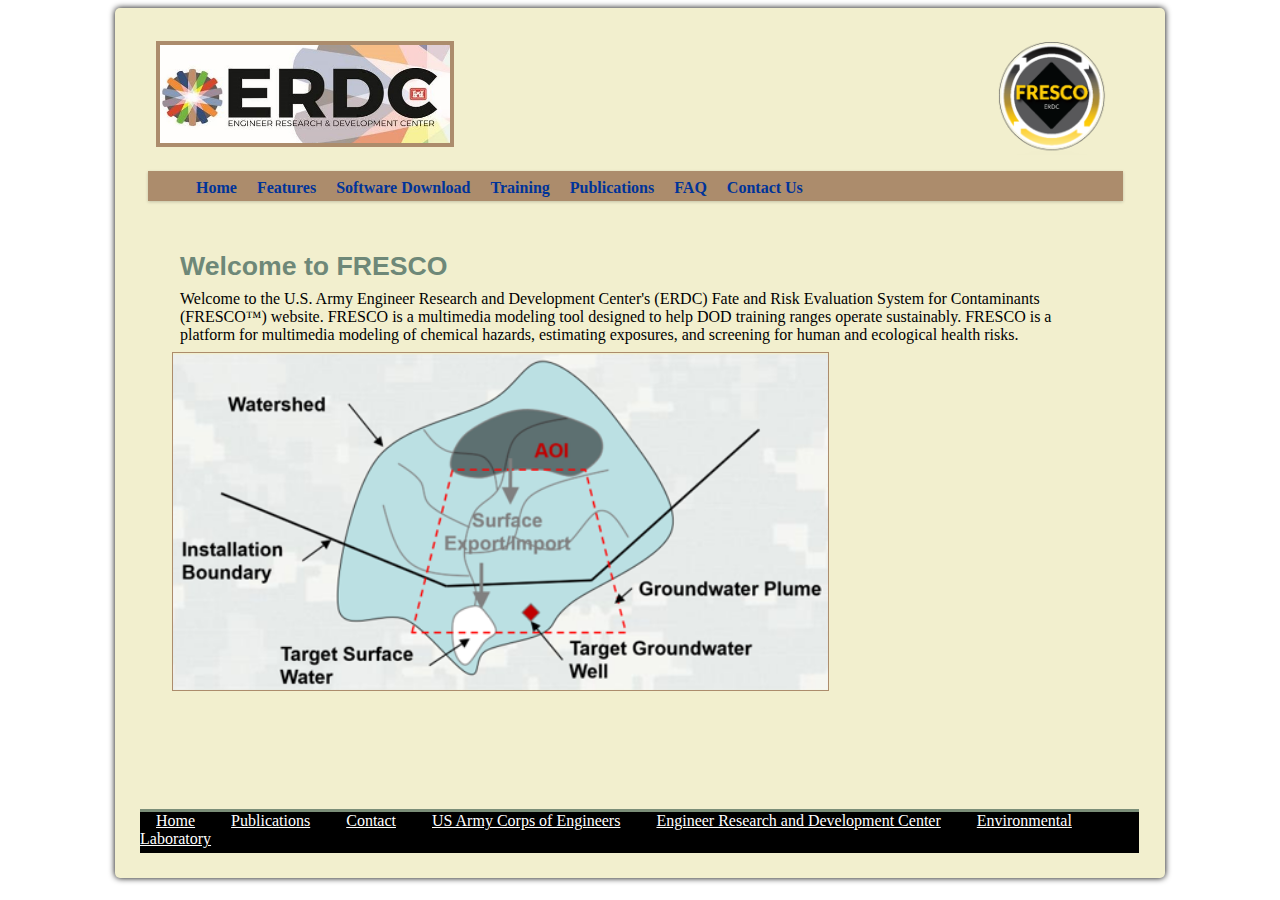
==== FRESCO/index.html @ 1c03c1f4 "Added FRESCO code" ====
<!DOCTYPE html>
<html>
    <head>  
        <meta charset="utf-8">
        <meta http-equiv="X-UA-Compatible" content="IE=edge">
        <title>FRESCO</title>
        <meta name="description" content="FRESCO(tm) Model Home Page">
        <meta name="viewport" content="width=device-width, initial-scale=1">
        <link rel="stylesheet" href="style.css">
    </head>

    <body>
        <div class="container">
            <div>
                <p align="right">
                    <img src="fresco-logo3.png" width=15% align="center">
                    <img class="erdc" src="ERDC-logo.jpg" width=30% align="left">    
                </p>
            </div>
            <div class="menu-wrap">
                <nav class="menu">
                    <ul class="clearfix">
                        <li>
                            <a href="index.html">Home</a>
                        </li>
                        <li><a href="features.html">Features</a>
                        <ul class="sub-menu">
                            <li><a href="#">Models</a></li>
                            <li><a href="#">Tools</a></li>
                            <li><a href="#">Database</a></li>
                        </ul>
                        </li>
                        <li><a href="Software-Download.html">Software Download</a></li>
                        <li><a href="Training.html">Training</a></li>
                        <li><a href="publications.html">Publications</a>
                        <ul class="sub-menu">
                            <li><a href="#methods">Methods and Capabilities</a></li>
                            <li><a href="#applications">Applications and Case Studies</a></li>
                            <li><a href="#other">Other</a></li>
                        </ul>
                        </li>
                        <li>
                            <li><a href="FAQ.html">FAQ</a></li>
                            <li><a href="Contact-Us.html">Contact Us</a></li>
                            </li>
                    </ul>             
                </nav>
            </div>

            <div>
                <div class="z-carousel-wrapper">
                    <div class="z-carousel"data-delay="2000" data-interval="4000">
                        <li class="review" style="display:block;">
                        <!-- content 1 -->
                            <h1>Welcome to FRESCO</h1>

                            <p>Welcome to the U.S. Army Engineer Research and Development Center's (ERDC) Fate and Risk Evaluation System for Contaminants
                                (FRESCO™) website. FRESCO is a multimedia modeling tool designed to help DOD training ranges operate sustainably.
                                FRESCO is a platform for multimedia modeling of chemical hazards, estimating exposures, and screening for human and ecological 
                                health risks.</p>
                                <img class="fresco-philosopy" src="fresco-philosopy.png" alt="Water shed model" align="center">

                        </li>
                            
    
                        <li class="review" style="display:block;">
                            <!-- content 2 -->
                            <image class="Splashpage" src="splash-page2.jpg" alt="splash page"></image>
                            <p>The purpose of this of website is to facilitate information exchange with FRESCO users. In addition to the latest FRESCO download
                                package it also host user and application documentation, training materials, Frequently Asked Questions, and other useful links.
                            </p>
                        </li>

                            <li class="review" style="display:block;">
                                <!-- content 3 -->
                            <h2>FRESCO’s Roadmap to Delivering Better Decision Support</h2>

                            <p>TREECS™ and ARAMS™ assessments have been used to determine management strategies for a wide array of military and
                                civilian firing ranges, allowing these areas to be operated as a manageable resource. FRESCO™’s initial release
                                in 2020 Q4 (version 0.1) will provide access to the same powerful modeling tools as the latest (version 6.1)
                                release of TREECS™ and will shortly be followed by FRESCO™ version 1.0 (2021 Q1), with improved management of
                                screening level and exposure risk data along with updates to the user interface. FRESCO™ version 2.0 (2021 Q3)
                                will incorporate the latest contaminant characteristic data and provide additional modeling options and
                                documentation.</p>
                                <img class="history" src="history.png" alt="History of software Development">
                                </li>
                            
                                        </div>
                                    </div>  
                                    
                                </div>
                                <footer>
                                    <ul>
                                    <li><a href="index.html">Home</a></li>
                                    <li><a href="publications.html">Publications</a></li>
                                    <li><a href="#">Contact</a></li>
                                    </ul>
                                    <ul>
                                    <li><a href="http://www.usace.army.mil" target="_new">US Army Corps of Engineers</a></li>
                                    <li><a href="http://www.erdc.usace.army.mil" target="_new">Engineer Research and Development Center</a></li>
                                    <li><a href="http://www.erdc.usace.army.mil/Locations/EL.aspx" target="_new">Environmental Laboratory</a></li>
                                    </ul>                  
                                </footer>
                            </div>
                        </div>
                    </div>
                </div>
        <script src="src/utils/jquery.min.js"></script>
      <script src="build/index.js"></script>
      <script type="text/javascript">
          zCarousel.registerCarousels();
      </script>
  <script type="text/javascript" src="index.js"></script>
    </body>
    </html>
---- FRESCO/style.css ----
html {
    background-image: url('https://api.army.mil/e2/c/images/2020/11/23/f23bfe63/original.jpg');
    background-repeat: no-repeat;
    background-size: cover;

}

.z-carousel-wrapper {
    height: 550px;
    margin-top: 50px;

}

.container {
  width:1000px; 
  margin:0 auto; 
  padding: 25px 25px;
  box-shadow:0px 0px 0px #333 inset, 0 0 6px #000; 
  border-radius:5px 5px 5px 5px; 
  background-color: #F2EFCE;
  behavior: inherit;
}

.clearfix:after {
    display: block;
    clear: both;
}

.menu-wrap {
    width: 975px;
    box-shadow: 0px 1px 3px rgba(0,0,0,0.2);
    background:#ac8c6c;
}
/* Navbar container */
.menu {
background-color: #ac8c6c;
width: 900px;
height: 30px;
font-weight: bold;
}

.menu li {
    margin: 0px;
    list-style: none;
    font-family: sans-serif;
}
.menu a, span.MsoHyperlink{
    transition: all linear 0.15s;
        color: #003399;
        text-decoration: underline;
}

.menu a:visited,
span.MsoHyperlinkFollowed {
    color: black;
    text-decoration: underline;
}
.menu li:hover > a, .menu .currernt-item > a {
    background-color: gray;
    text-decoration: none;
}

.menu > ul > li {
    display: inline-block;
    position: relative;
    font-size: 20px;
}

.menu > ul > li > a {
    padding: 0;
    display: inline-block;
    text-decoration: none;
}

.menu > ul > li:hover > a, .menu > ul > .current-item > a {
    background:gray;
}
/*-----Bottom lever -----*/
.menu li:hover .sub-menu {
    z-index: 1;
    opacity: 1;
}

.sub-menu {
    width: 100%;
    padding: 0;
    position: absolute;
    top: 100%;
    left: 0;
    z-index: -1;
    opacity: 0;
    transition: opacity linear 0.15s;
    box-shadow: 0px 2px 3px rgba(0,0,0,0.2);
    background-color: #ac8c6c
}

.sub-menu li {
    display: block;
    font-size: 16px;
}

.sub-menu li a {
    padding: 0;
    display: block;
    text-decoration: none;
}
.sub-menu li a:hover, .sub-menu .current-item a {
    background: gray;
}

.Splashpage {
    display: block;
    width: 50%;
    height: 50%;
    margin-left: auto;
    margin-right: auto;
}

.history {
    width: 50%;
    height: 50%;
    align-items: center;

}

.erdc {
    width: 30%;
    height: 30%;
    border: 4px solid #ac8c6c;
}
.img {
    width:30%;
    height: 25%;
    float: right;
    display: block;
    margin-right: auto;
    padding-bottom: 1px;
    
}

.images {
    width: 30%;
    height: 50%;
    display: block;
    margin-left: auto;
    margin-right: auto;
    padding-bottom: 5px;
    border: 1px solid #ac8c6c;
}

.fresco-philosopy {
    width: 70%;
    height: 60%;
    border: 1px solid #ac8c6c;
    display: block;
    text-align: center;
}
    a,
        body,
        p,
        li,
        div {
            margin-top: 6.0pt;
            margin-right: 6.0pt;
            margin-bottom: 6.0pt;
            margin-left: 6.0pt;
            font-size: 12.0pt;
            font-family: "Georgia", serif;
        }

        h1 {
            margin-bottom: 0in;
            margin-left: 6.0pt;
            font-size: 20.0pt;
            font-family: "Franklin Gothic Heavy", sans-serif;
            color: #6E8878;
            font-weight: bold;
        }

        h2 {
            margin-bottom: 0in;
            margin-left: 6.0pt;
            font-size: 18.0pt;
            font-family: "Franklin Gothic Demi", sans-serif;
            color: #2F447E;
            font-weight: bold;
        }

        .small {
            font-size: 12.0pt;
            font-family: "Georgia", serif;
        }

.large {
    font-size: 16.0pt;
    font-family: "Georgia", serif;
}

a:link,
span.MsoHyperlink {
    color: #003399;
    text-decoration: underline;
}

a:visited, span.MsoHyperlinkFollowed {
    color: #009900;
    text-decoration: underline;
}
 
form{
    margin:30px;
    margin-left: 20px;
}
input{
    width: 300px;
    height: 25px;    
}
textarea{
    margin-top: 15px;
    width: 450px;
    height: 70px;
}
  
  /* ~~FOOTER~~ */
footer {
    background:none repeat scroll 0 0 #000000; 
    border-top:medium  solid #7B8E78; 
    clear:both; 
    padding:0 0 5px 0; 
    margin:0; 
    position:relative;
    bottom: 0; 
    width: 999px;
}

footer ul {
    display: inline;
    padding:0; 
    margin:0;
}

footer ul li {
    display:inline; 
    color:#FFF; 
    padding:0 8px; 
    margin:0;
    font-size:6px;
}

footer a:link, footer a:visited{
    color:#FFF; 
}

footer a:hover {
    color:#fff; 
    text-decoration:underline; 
}
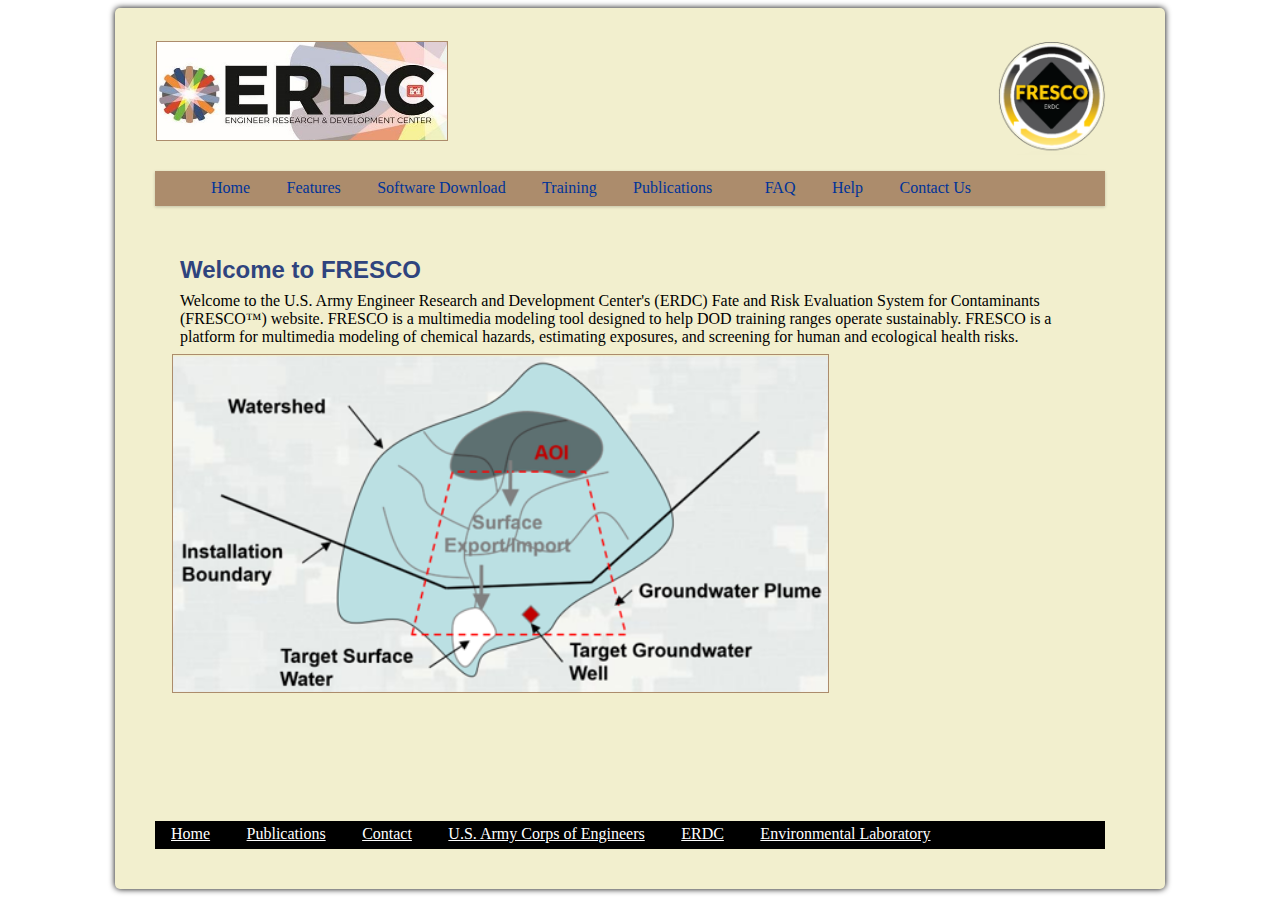
==== commit af1a0105: "Add files via upload" ====
--- a/FRESCO/index.html
+++ b/FRESCO/index.html
@@ -1,115 +1,118 @@
-<!DOCTYPE html>
-<html>
-    <head>  
-        <meta charset="utf-8">
-        <meta http-equiv="X-UA-Compatible" content="IE=edge">
-        <title>FRESCO</title>
-        <meta name="description" content="FRESCO(tm) Model Home Page">
-        <meta name="viewport" content="width=device-width, initial-scale=1">
-        <link rel="stylesheet" href="style.css">
-    </head>
-
-    <body>
-        <div class="container">
-            <div>
-                <p align="right">
-                    <img src="fresco-logo3.png" width=15% align="center">
-                    <img class="erdc" src="ERDC-logo.jpg" width=30% align="left">    
-                </p>
-            </div>
-            <div class="menu-wrap">
-                <nav class="menu">
-                    <ul class="clearfix">
-                        <li>
-                            <a href="index.html">Home</a>
-                        </li>
-                        <li><a href="features.html">Features</a>
-                        <ul class="sub-menu">
-                            <li><a href="#">Models</a></li>
-                            <li><a href="#">Tools</a></li>
-                            <li><a href="#">Database</a></li>
-                        </ul>
-                        </li>
-                        <li><a href="Software-Download.html">Software Download</a></li>
-                        <li><a href="Training.html">Training</a></li>
-                        <li><a href="publications.html">Publications</a>
-                        <ul class="sub-menu">
-                            <li><a href="#methods">Methods and Capabilities</a></li>
-                            <li><a href="#applications">Applications and Case Studies</a></li>
-                            <li><a href="#other">Other</a></li>
-                        </ul>
-                        </li>
-                        <li>
-                            <li><a href="FAQ.html">FAQ</a></li>
-                            <li><a href="Contact-Us.html">Contact Us</a></li>
-                            </li>
-                    </ul>             
-                </nav>
-            </div>
-
-            <div>
-                <div class="z-carousel-wrapper">
-                    <div class="z-carousel"data-delay="2000" data-interval="4000">
-                        <li class="review" style="display:block;">
-                        <!-- content 1 -->
-                            <h1>Welcome to FRESCO</h1>
-
-                            <p>Welcome to the U.S. Army Engineer Research and Development Center's (ERDC) Fate and Risk Evaluation System for Contaminants
-                                (FRESCO™) website. FRESCO is a multimedia modeling tool designed to help DOD training ranges operate sustainably.
-                                FRESCO is a platform for multimedia modeling of chemical hazards, estimating exposures, and screening for human and ecological 
-                                health risks.</p>
-                                <img class="fresco-philosopy" src="fresco-philosopy.png" alt="Water shed model" align="center">
-
-                        </li>
-                            
-    
-                        <li class="review" style="display:block;">
-                            <!-- content 2 -->
-                            <image class="Splashpage" src="splash-page2.jpg" alt="splash page"></image>
-                            <p>The purpose of this of website is to facilitate information exchange with FRESCO users. In addition to the latest FRESCO download
-                                package it also host user and application documentation, training materials, Frequently Asked Questions, and other useful links.
-                            </p>
-                        </li>
-
-                            <li class="review" style="display:block;">
-                                <!-- content 3 -->
-                            <h2>FRESCO’s Roadmap to Delivering Better Decision Support</h2>
-
-                            <p>TREECS™ and ARAMS™ assessments have been used to determine management strategies for a wide array of military and
-                                civilian firing ranges, allowing these areas to be operated as a manageable resource. FRESCO™’s initial release
-                                in 2020 Q4 (version 0.1) will provide access to the same powerful modeling tools as the latest (version 6.1)
-                                release of TREECS™ and will shortly be followed by FRESCO™ version 1.0 (2021 Q1), with improved management of
-                                screening level and exposure risk data along with updates to the user interface. FRESCO™ version 2.0 (2021 Q3)
-                                will incorporate the latest contaminant characteristic data and provide additional modeling options and
-                                documentation.</p>
-                                <img class="history" src="history.png" alt="History of software Development">
-                                </li>
-                            
-                                        </div>
-                                    </div>  
-                                    
-                                </div>
-                                <footer>
-                                    <ul>
-                                    <li><a href="index.html">Home</a></li>
-                                    <li><a href="publications.html">Publications</a></li>
-                                    <li><a href="#">Contact</a></li>
-                                    </ul>
-                                    <ul>
-                                    <li><a href="http://www.usace.army.mil" target="_new">US Army Corps of Engineers</a></li>
-                                    <li><a href="http://www.erdc.usace.army.mil" target="_new">Engineer Research and Development Center</a></li>
-                                    <li><a href="http://www.erdc.usace.army.mil/Locations/EL.aspx" target="_new">Environmental Laboratory</a></li>
-                                    </ul>                  
-                                </footer>
-                            </div>
-                        </div>
-                    </div>
-                </div>
-        <script src="src/utils/jquery.min.js"></script>
-      <script src="build/index.js"></script>
-      <script type="text/javascript">
-          zCarousel.registerCarousels();
-      </script>
-  <script type="text/javascript" src="index.js"></script>
-    </body>
+<!DOCTYPE html>
+<html>
+    <head>  
+        <meta charset="utf-8">
+        <meta http-equiv="X-UA-Compatible" content="IE=edge">
+        <title>FRESCO</title>
+        <meta name="description" content="FRESCO(tm) Model Home Page">
+        <meta name="viewport" content="width=device-width, initial-scale=1">
+        <link rel="stylesheet" href="css/style.css">
+    </head>
+
+    <body>
+        <div class="container">
+            <div>
+                <p align="right">
+                    <img src="images/fresco-logo3.png" width=15% align="center">
+                    <img class="erdc" src="images/ERDC-logo.jpg" width=30% align="left">    
+                </p>
+            </div>
+            <div class="menu-wrap">
+                <nav class="menu">
+                    <ul class="clearfix">
+                        <li>
+                            <a href="index.html">Home</a>
+                        </li>
+                        <li><a href="features.html">Features</a>
+                        <ul class="sub-menu">
+                            <li><a href="#">Models</a></li>
+                            <li><a href="#">Tools</a></li>
+                            <li><a href="#">Database</a></li>
+                        </ul>
+                        </li>
+                        <li><a href="Software-Download.html">Software Download</a></li>
+                        <li><a href="Training.html">Training</a></li>
+                        <li><a href="publications.html">Publications</a>
+                        <ul class="sub-menu">
+                            <li><a href="#methods">Methods and Capabilities</a></li>
+                            <li><a href="#applications">Applications and Case Studies</a></li>
+                            <li><a href="#other">Other</a></li>
+                        </ul>
+                        </li>
+                        <li>
+                            <li><a href="FAQ.html">FAQ</a></li>
+                            <li><a herf=#>Help</a></li>
+                            <li><a href="Contact-Us.html">Contact Us</a></li>
+                            </li>
+                    </ul>             
+                </nav>
+            </div>
+
+            <div>
+                <div class="z-carousel-wrapper">
+                    <div class="z-carousel"data-delay="2000" data-interval="4000">
+					  <ul>
+                        <li class="review" style="display:none;">
+                        <!-- content 1 -->
+                            <h2>Welcome to FRESCO</h2>
+
+                            <p>Welcome to the U.S. Army Engineer Research and Development Center's (ERDC) Fate and Risk Evaluation System for Contaminants
+                                (FRESCO™) website. FRESCO is a multimedia modeling tool designed to help DOD training ranges operate sustainably.
+                                FRESCO is a platform for multimedia modeling of chemical hazards, estimating exposures, and screening for human and ecological 
+                                health risks.</p>
+                                <img class="fresco-philosopy" src="images/fresco-philosopy.png" alt="Water shed model" align="center">
+
+                        </li>
+					  </ul>   
+                       <ul>
+                        <li class="review" style="display:none;">
+                            <!-- content 2 -->
+                            <image class="Splashpage" src="images/splash-page2.jpg" alt="splash page"></image>
+                            <p>The purpose of this of website is to facilitate information exchange with FRESCO users. In addition to the latest FRESCO download
+                                package it also host user and application documentation, training materials, Frequently Asked Questions, and other useful links.
+                            </p>
+                        </li>
+					   </ul>
+					    <ul>
+                            <li class="review" style="display:none;">
+                                <!-- content 3 -->
+                            <h2>FRESCO’s Roadmap to Delivering Better Decision Support</h2>
+
+                            <p>TREECS™ and ARAMS™ assessments have been used to determine management strategies for a wide array of military and
+                                civilian firing ranges, allowing these areas to be operated as a manageable resource. FRESCO™’s initial release
+                                in 2020 Q4 (version 0.1) will provide access to the same powerful modeling tools as the latest (version 6.1)
+                                release of TREECS™ and will shortly be followed by FRESCO™ version 1.0 (2021 Q1), with improved management of
+                                screening level and exposure risk data along with updates to the user interface. FRESCO™ version 2.0 (2021 Q3)
+                                will incorporate the latest contaminant characteristic data and provide additional modeling options and
+                                documentation.</p>
+                                <img class="history" src="images/History_TREECS-FRESCO.png" alt="History of software Development">
+                                </li>
+						    </ul> 
+                                        </div>
+                                    </div>  
+                                    
+                                </div>
+                                <footer class="footer">
+                                    <ul>
+                                    <li><a href="index.html">Home</a></li>
+                                    <li><a href="publications.html">Publications</a></li>
+                                    <li><a href="#">Contact</a></li>
+                                    </ul>
+                                    <ul>
+                                    <li><a href="http://www.usace.army.mil" target="_new">U.S. Army Corps of Engineers</a></li>
+                                    <li><a href="http://www.erdc.usace.army.mil" target="_new">ERDC</a></li>
+                                    <li><a href="http://www.erdc.usace.army.mil/Locations/EL.aspx" target="_new">Environmental Laboratory</a></li>
+                                    </ul>                  
+                                </footer>
+                            </div>
+                        </div>
+                    </div>
+                </div>
+        <script src="src/utils/jquery.min.js"></script>
+      <script src="build/index.js"></script>
+      <script type="text/javascript">
+          zCarousel.registerCarousels();
+      </script>
+  <script type="text/javascript" src="js/index.js"></script>
+    </body>
     </html>--- a/FRESCO/css/style.css
+++ b/FRESCO/css/style.css
@@ -0,0 +1,272 @@
+html {
+    background-image:  url("/images/BG_original.jpg");
+    background-repeat: no-repeat;
+    background-size: cover;
+
+}
+
+.z-carousel-wrapper {
+    height: 550px;
+    margin-top: 50px;
+
+}
+
+.container {
+  width:1000px; 
+  margin:0 auto; 
+  padding: 25px 25px;
+  box-shadow:0px 0px 0px #333 inset, 0 0 6px #000; 
+  border-radius:5px 5px 5px 5px; 
+  background-color: #F2EFCE;
+  behavior: inherit;
+}
+
+.clearfix:after {
+    display: block;
+    clear: both;
+}
+
+.menu-wrap {
+    margin:15px;
+    width: 950px;
+    box-shadow: 0px 1px 3px rgba(0,0,0,0.2);
+    background:#ac8c6c;
+}
+/* Navbar container */
+.menu {
+    background-color: #ac8c6c;
+    width: 900px;
+    height: 25px;
+    font-family: 'Franklin Gothic Demi', 'Arial Narrow', Arial, sans-serif;
+    padding-bottom: 10px;
+}
+
+.menu li {
+    margin: 0;
+    list-style: none;
+    font-family:'Franklin Gothic Demi', 'Arial Narrow', Arial, sans-serif;
+}
+.menu a, span.MsoHyperlink{
+    transition: all linear 0.15s;
+        color: #003399;
+        text-decoration: underline;
+}
+
+.menu a:visited,
+span.MsoHyperlinkFollowed {
+    color: black;
+    text-decoration: underline;
+}
+.menu li:hover > a, .menu .currernt-item > a {
+    background-color: gray;
+    text-decoration: none;
+}
+
+.menu > ul > li {
+    display: inline-block;
+    position: relative;
+    font-size: 20px;
+    padding: 0 8px;
+}
+
+.menu > ul > li > a {
+    padding: 0;
+    display: inline-block;
+    text-decoration: none;
+}
+
+.menu > ul > li:hover > a, .menu > ul > .current-item > a {
+    background:gray;
+}
+/*-----Bottom lever -----*/
+.menu li:hover .sub-menu {
+    z-index: 1;
+    opacity: 1;
+}
+
+.sub-menu {
+    width: 100%;
+    padding: 0;
+    position: absolute;
+    top: 100%;
+    left: 0;
+    z-index: -1;
+    opacity: 0;
+    transition: opacity linear 0.15s;
+    box-shadow: 0px 2px 3px rgba(0,0,0,0.2);
+    background-color: #ac8c6c
+}
+
+.sub-menu li {
+    display: block;
+    font-size: 16px;
+}
+
+.sub-menu li a {
+    padding: 0;
+    display: block;
+    text-decoration: none;
+}
+.sub-menu li a:hover, .sub-menu .current-item a {
+    background: gray;
+}
+
+.Splashpage {
+    display: block;
+    width: 50%;
+    height: 50%;
+    margin-left: auto;
+    margin-right: auto;
+    border: 1px solid #ac8c6c;
+}
+
+.history {
+    width: 75%;
+    height: 50%;
+    align-items: center;
+
+}
+
+.erdc {
+    width: 30%;
+    height: 30%;
+    border: 1px solid #ac8c6c;
+}
+.img {
+    width:30%;
+    height: 25%;
+    float: right;
+    display: block;
+    margin-right: auto;
+    padding-bottom: 1px;
+    
+}
+
+.images {
+    width: 30%;
+    height: 50%;
+    display: block;
+    margin-left: auto;
+    margin-right: auto;
+    padding-bottom: 5px;
+    border: 1px solid #ac8c6c;
+}
+
+.fresco-philosopy {
+    width: 70%;
+    height: 60%;
+    border: 1px solid #ac8c6c;
+    display: block;
+    text-align: center;
+}
+.contact {
+    width: 50%;
+    height: 50%;
+    float: left;
+}
+    a,
+        body,
+        p,
+        li,
+        div {
+            margin-top: 6.0pt;
+            margin-right: 6.0pt;
+            margin-bottom: 6.0pt;
+            margin-left: 6.0pt;
+            font-size: 12.0pt;
+            font-family: "Georgia", serif;
+        }
+
+        h1 {
+            margin-bottom: 0in;
+            margin-left: 6.0pt;
+            font-size: 20.0pt;
+            font-family: "Franklin Gothic Heavy", sans-serif;
+            color: #6E8878;
+            font-weight: bold;
+        }
+
+        h2 {
+            margin-bottom: 0in;
+            margin-left: 6.0pt;
+            font-size: 18.0pt;
+            font-family: "Franklin Gothic Demi", sans-serif;
+            color: #2F447E;
+            font-weight: bold;
+        }
+
+        .small {
+            font-size: 12.0pt;
+            font-family: "Georgia", serif;
+        }
+
+.large {
+    font-size: 16.0pt;
+    font-family: "Georgia", serif;
+}
+
+a:link,
+span.MsoHyperlink {
+    color: #003399;
+    text-decoration: underline;
+}
+
+a:visited, span.MsoHyperlinkFollowed {
+    color: #009900;
+    text-decoration: underline;
+}
+ 
+form{
+    margin:30px;
+    margin-left: 20px;
+}
+input{
+    width: 300px;
+    height: 25px;    
+}
+textarea{
+    margin-top: 15px;
+    width: 450px;
+    height: 70px;
+    font-family: "Georgia", serif;
+}
+
+ul {
+  list-style-type: none;
+ }  
+  /* ~~FOOTER~~ */
+.footer {
+    background:none repeat scroll 0 0 #000000; 
+    clear:both; 
+    padding:0 0 5px 0; 
+    margin:15px; 
+    position:relative;
+    bottom: 0; 
+    width: 950px;
+    font-family: 'Franklin Gothic Demi', 'Arial Narrow', Arial, sans-serif;
+}
+
+.footer ul {
+    display: inline;
+    padding:0; 
+    margin:0;
+}
+
+.footer ul li {
+    display:inline; 
+    color:#FFF; 
+    padding:0 8px; 
+    margin:0;
+    font-size:20px;
+}
+
+.footer a:link, footer a:visited{
+    color:#FFF; 
+}
+
+.footer a:hover {
+    color:#fff; 
+    text-decoration:none; 
+}
+
+  
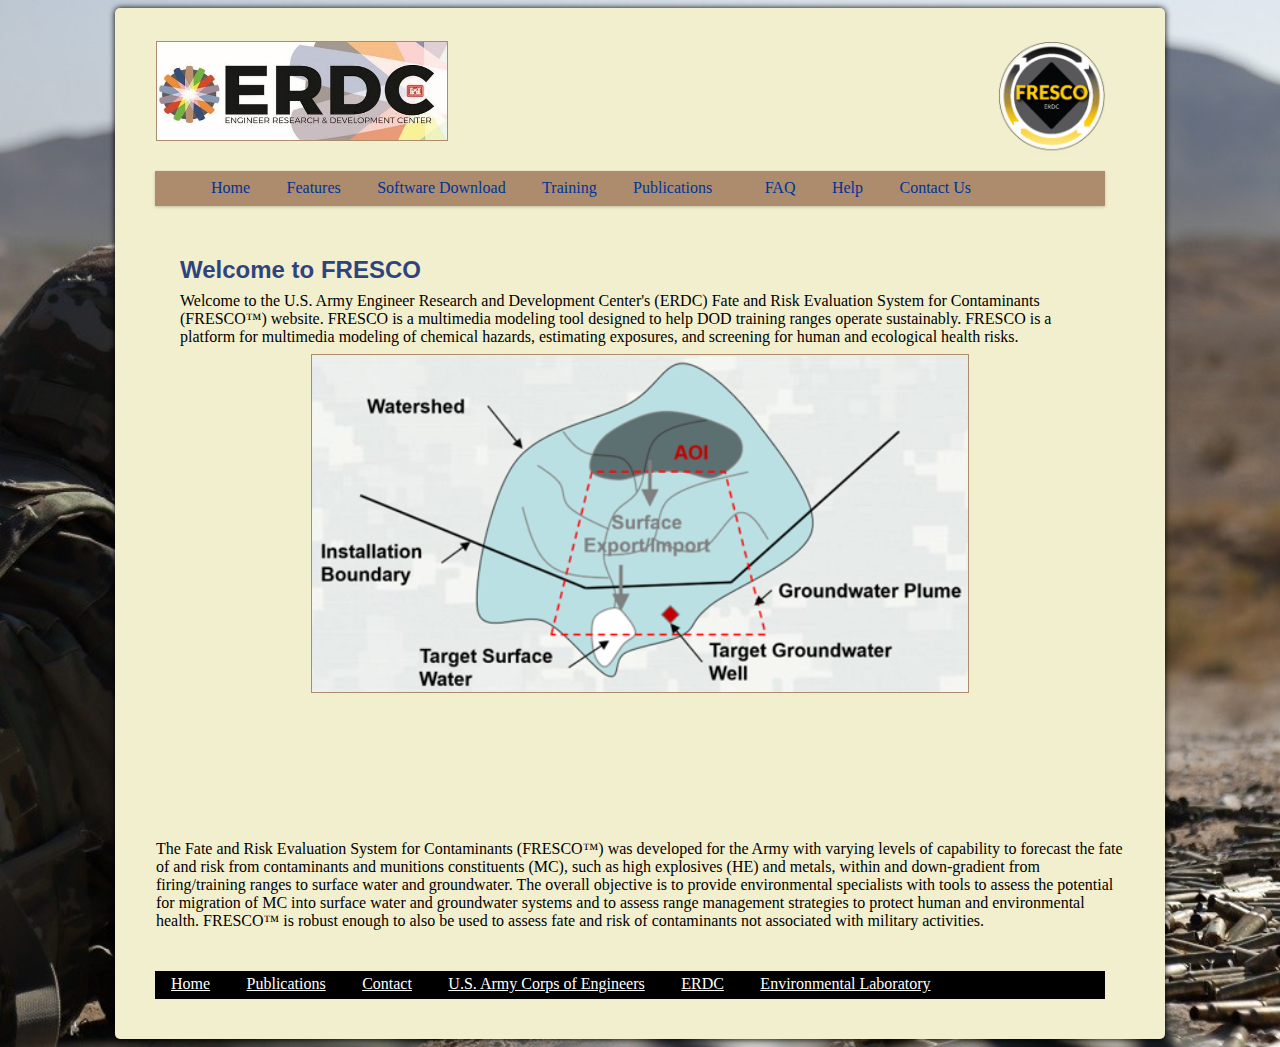
==== commit 045cde66: "Changed a few things" ====
--- a/FRESCO/index.html
+++ b/FRESCO/index.html
@@ -25,7 +25,7 @@
                         </li>
                         <li><a href="features.html">Features</a>
                         <ul class="sub-menu">
-                            <li><a href="#">Models</a></li>
+                            <li><a href="#Features">Features</a></li>
                             <li><a href="#">Tools</a></li>
                             <li><a href="#">Database</a></li>
                         </ul>
@@ -90,7 +90,7 @@
 						    </ul> 
                                         </div>
                                     </div>  
-                                    
+                                    <br><p>The Fate and Risk Evaluation System for Contaminants (FRESCO™) was developed for the Army with varying levels of capability to forecast the fate of and risk from contaminants and munitions constituents (MC), such as high explosives (HE) and metals, within and down-gradient from firing/training ranges to surface water and groundwater. The overall objective is to provide environmental specialists with tools to assess the potential for migration of MC into surface water and groundwater systems and to assess range management strategies to protect human and environmental health. FRESCO™ is robust enough to also be used to assess fate and risk of contaminants not associated with military activities.</p><br>
                                 </div>
                                 <footer class="footer">
                                     <ul>
--- a/FRESCO/css/style.css
+++ b/FRESCO/css/style.css
@@ -1,8 +1,8 @@
 html {
-    background-image:  url("/images/BG_original.jpg");
+    background-image: url("/FRESCO/images/soldier-firing-M240b.jpg");
     background-repeat: no-repeat;
     background-size: cover;
-
+    background-color: #f0f0f0; /* Fallback color */
 }
 
 .z-carousel-wrapper {
@@ -142,13 +142,22 @@
     
 }
 
+.clickable {
+    width: 70%;
+    height: 50%;
+    display: block;
+    margin-left: auto;
+    margin-right: auto;
+    padding-bottom: 1px;
+    border: 1px solid #ac8c6c;  
+    position: relative;
+}
 .images {
     width: 30%;
     height: 50%;
     display: block;
     margin-left: auto;
     margin-right: auto;
-    padding-bottom: 5px;
     border: 1px solid #ac8c6c;
 }
 
@@ -157,7 +166,8 @@
     height: 60%;
     border: 1px solid #ac8c6c;
     display: block;
-    text-align: center;
+    margin-left: auto;
+    margin-right: auto;
 }
 .contact {
     width: 50%;
@@ -269,4 +279,3 @@
     text-decoration:none; 
 }
 
-  
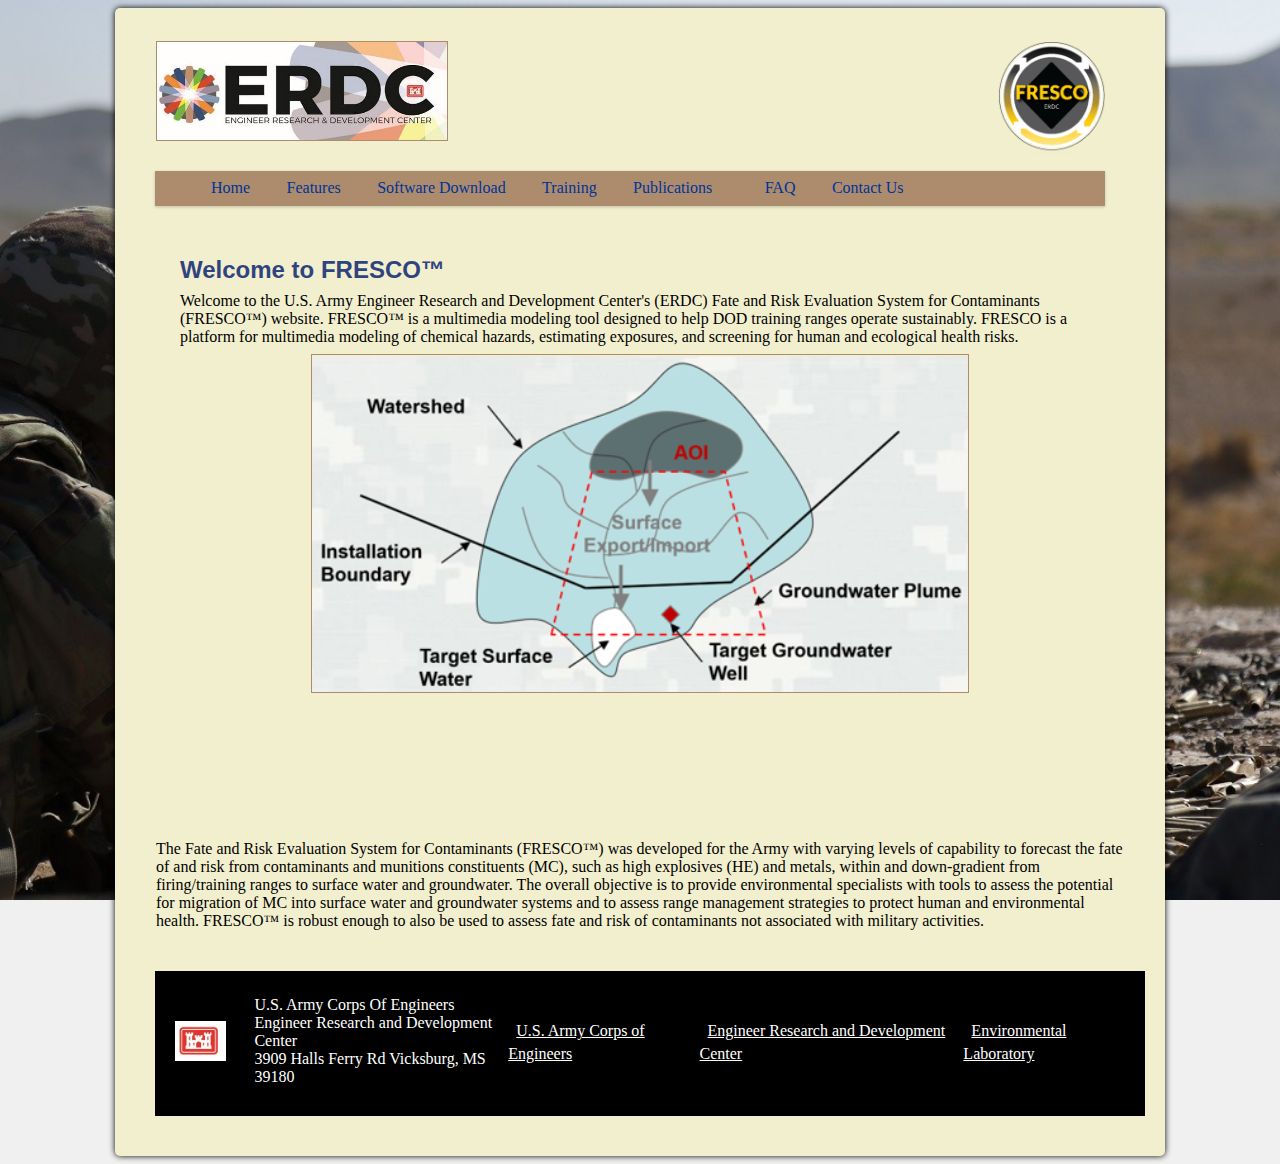
==== commit 44b83694: "Changed footers and updated jquery" ====
--- a/FRESCO/index.html
+++ b/FRESCO/index.html
@@ -41,7 +41,6 @@
                         </li>
                         <li>
                             <li><a href="FAQ.html">FAQ</a></li>
-                            <li><a herf=#>Help</a></li>
                             <li><a href="Contact-Us.html">Contact Us</a></li>
                             </li>
                     </ul>             
@@ -54,10 +53,10 @@
 					  <ul>
                         <li class="review" style="display:none;">
                         <!-- content 1 -->
-                            <h2>Welcome to FRESCO</h2>
+                            <h2>Welcome to FRESCO™</h2>
 
                             <p>Welcome to the U.S. Army Engineer Research and Development Center's (ERDC) Fate and Risk Evaluation System for Contaminants
-                                (FRESCO™) website. FRESCO is a multimedia modeling tool designed to help DOD training ranges operate sustainably.
+                                (FRESCO™) website. FRESCO™ is a multimedia modeling tool designed to help DOD training ranges operate sustainably.
                                 FRESCO is a platform for multimedia modeling of chemical hazards, estimating exposures, and screening for human and ecological 
                                 health risks.</p>
                                 <img class="fresco-philosopy" src="images/fresco-philosopy.png" alt="Water shed model" align="center">
@@ -68,7 +67,7 @@
                         <li class="review" style="display:none;">
                             <!-- content 2 -->
                             <image class="Splashpage" src="images/splash-page2.jpg" alt="splash page"></image>
-                            <p>The purpose of this of website is to facilitate information exchange with FRESCO users. In addition to the latest FRESCO download
+                            <p>The purpose of this of website is to facilitate information exchange with FRESCO™ users. In addition to the latest FRESCO download
                                 package it also host user and application documentation, training materials, Frequently Asked Questions, and other useful links.
                             </p>
                         </li>
@@ -93,14 +92,11 @@
                                     <br><p>The Fate and Risk Evaluation System for Contaminants (FRESCO™) was developed for the Army with varying levels of capability to forecast the fate of and risk from contaminants and munitions constituents (MC), such as high explosives (HE) and metals, within and down-gradient from firing/training ranges to surface water and groundwater. The overall objective is to provide environmental specialists with tools to assess the potential for migration of MC into surface water and groundwater systems and to assess range management strategies to protect human and environmental health. FRESCO™ is robust enough to also be used to assess fate and risk of contaminants not associated with military activities.</p><br>
                                 </div>
                                 <footer class="footer">
-                                    <ul>
-                                    <li><a href="index.html">Home</a></li>
-                                    <li><a href="publications.html">Publications</a></li>
-                                    <li><a href="#">Contact</a></li>
-                                    </ul>
+                                    <img src="images/ERDC_Castle.jpg" alt="Footer Image" class="footer-image">
+                                    <p>U.S. Army Corps Of Engineers<br>Engineer Research and Development Center<br>3909 Halls Ferry Rd Vicksburg, MS 39180</p>
                                     <ul>
                                     <li><a href="http://www.usace.army.mil" target="_new">U.S. Army Corps of Engineers</a></li>
-                                    <li><a href="http://www.erdc.usace.army.mil" target="_new">ERDC</a></li>
+                                    <li><a href="http://www.erdc.usace.army.mil" target="_new">Engineer Research  and Development Center</a></li>
                                     <li><a href="http://www.erdc.usace.army.mil/Locations/EL.aspx" target="_new">Environmental Laboratory</a></li>
                                     </ul>                  
                                 </footer>
@@ -108,7 +104,7 @@
                         </div>
                     </div>
                 </div>
-        <script src="src/utils/jquery.min.js"></script>
+        <script src="src/utils/jquery-3.7.1.min.js"></script>
       <script src="build/index.js"></script>
       <script type="text/javascript">
           zCarousel.registerCarousels();
--- a/FRESCO/css/style.css
+++ b/FRESCO/css/style.css
@@ -1,7 +1,9 @@
 html {
     background-image: url("/FRESCO/images/soldier-firing-M240b.jpg");
+    background-size: cover;
+    background-position: center;
     background-repeat: no-repeat;
-    background-size: cover;
+    background-attachment: fixed;
     background-color: #f0f0f0; /* Fallback color */
 }
 
@@ -245,37 +247,50 @@
   list-style-type: none;
  }  
   /* ~~FOOTER~~ */
-.footer {
-    background:none repeat scroll 0 0 #000000; 
-    clear:both; 
-    padding:0 0 5px 0; 
-    margin:15px; 
-    position:relative;
-    bottom: 0; 
+  .footer {
+    background-color: #000000;
+    color: white;
+    padding: 20px;
+    padding-bottom: 25px;
+    margin: 15px;
     width: 950px;
+    height: 100px;
     font-family: 'Franklin Gothic Demi', 'Arial Narrow', Arial, sans-serif;
+    display: flex; /* Added flexbox for centering */
+    justify-content: center; /* Center horizontally */
+    align-items: center; /* Center vertically */
+}
+
+.footer-content {
+    display: flex; /* Use flexbox for inline layout of the image and links */
+    align-items: center; /* Align image and links vertically in the middle */
+}
+
+.footer-image {
+    height: 40px; /* Adjust the size of the image */
+    margin-right: 20px; /* Space between image and links */
 }
 
 .footer ul {
-    display: inline;
-    padding:0; 
-    margin:0;
+    display: inline-flex; /* Use flex to align items horizontally */
+    padding: 0;
+    margin: 0;
 }
 
 .footer ul li {
-    display:inline; 
-    color:#FFF; 
-    padding:0 8px; 
-    margin:0;
-    font-size:20px;
-}
-
-.footer a:link, footer a:visited{
-    color:#FFF; 
+    display: inline; /* Align list items inline */
+    color: #FFF;
+    padding: 0 8px;
+    margin: 0;
+    font-size: 20px;
+}
+
+.footer a:link, footer a:visited {
+    color: #FFF;
 }
 
 .footer a:hover {
-    color:#fff; 
-    text-decoration:none; 
-}
-
+    color: #fff;
+    text-decoration: none;
+}
+
